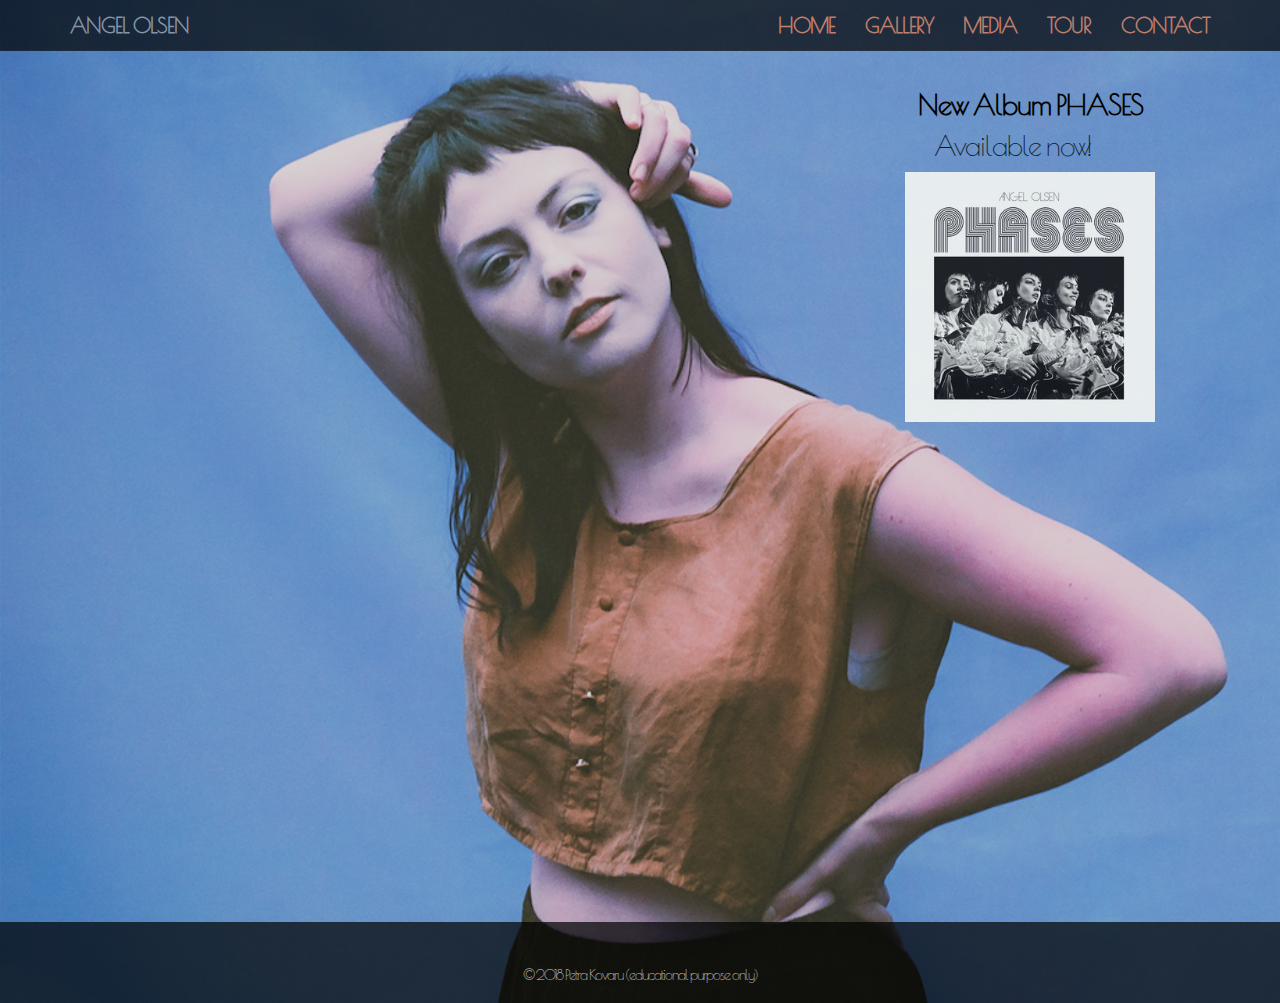
==== index.html @ e0452590 "initial commit" ====
<!DOCTYPE html>
<html lang="en">

<head>
  <meta charset="UTF-8">
  <meta name="viewport" content="width=device-width, initial-scale=1.0">
  <meta http-equiv="X-UA-Compatible" content="ie=edge">
  <link rel="stylesheet" href="https://maxcdn.bootstrapcdn.com/bootstrap/3.3.7/css/bootstrap.min.css" integrity="sha384-BVYiiSIFeK1dGmJRAkycuHAHRg32OmUcww7on3RYdg4Va+PmSTsz/K68vbdEjh4u"
    crossorigin="anonymous">
  <link rel="stylesheet" href="https://use.fontawesome.com/releases/v5.5.0/css/all.css" integrity="sha384-B4dIYHKNBt8Bc12p+WXckhzcICo0wtJAoU8YZTY5qE0Id1GSseTk6S+L3BlXeVIU"
    crossorigin="anonymous">
 <link href="https://fonts.googleapis.com/css?family=Niramit|Poiret+One" rel="stylesheet">

  


  <!-- my CSS file -->
  <link rel="stylesheet" type="text/css" href="style.css">
  <title>// ANGEL OLSEN //</title>

</head>

<body id="index-front">

                <!-- nav bar -->
  <nav class="navbar navbar-inverse navbar-fixed-top">
    <div class="container">
      <div class="navbar-header">
        <button type="button" class="navbar-toggle collapsed" data-toggle="collapse" data-target="#navbar"
          aria-expanded="false" aria-controls="navbar">
          <span class="sr-only">Toggle navigation</span>
          <span class="icon-bar"></span>
          <span class="icon-bar"></span>
          <span class="icon-bar"></span>
        </button>
        <a class="navbar-brand" href="index.html">Angel Olsen</a>
      </div>
      <div id="navbar" class="collapse navbar-collapse">
        <ul class="nav navbar-nav navbar-right">
          <li><a href="index.html">Home</a></li>
          <li><a href="gallery.html">Gallery</a></li>
          <li><a href="media.html">Media</a></li>
          <li><a href="tour.html">Tour</a></li>
          <li><a href="contact.html">Contact</a></li>
        </ul>
      </div>
    </div>
  </nav> 
                <!-- end of nav bar -->

                <!-- main content -->
<div class="container front-content">
    <div class="row">
            <div class="col-md-4"></div>
            <div class="col-md-4"></div>
            <div class="col-md-4" id="image-container">
                    <h3 class="front-header">New Album PHASES</h3>
                    <h4 class="front-header2">Available now!
      
                      <a href="https://itunes.apple.com/ie/album/phases/id1282115291?app=music&ign-mpt=uo%3D4" target="_blank"><i class="fab fa-apple"></i></a>
                      <a href="https://play.google.com/store/music/album/Angel_Olsen_Phases?id=B7bnao6idhjmjiwxn3pi2sre3dm&hl=en" target="_blank"><i class="fab fa-google-play"></i></a>
                      <a href="https://open.spotify.com/album/6PbSc4h6AzFR6cQKZvtrGn" target="_blank"><i class="fab fa-spotify"></i></a>
                    </h4>

                    <a href="https://angelolsen.lnk.to/phases" target="_blank"><img width="250px" height ="250px"src="images/album.jpg" alt="album"></a>
                    
                    
                    
            </div>
    </div>
</div>





                <!-- footer -->
<footer class="footer">
  <div class="container text-center">
    <a href="https://www.facebook.com/angelolsenmusic/" target="_blank"><i class="fab fa-facebook-square"></i></a>
    <a href="https://www.instagram.com/angelolsenmusic/?hl=en" target="_blank"><i class="fab fa-instagram"></i></a>
    <a href="https://twitter.com/angelolsen?lang=en" target="_blank"><i class="fab fa-twitter"></i></a>
    <a href="https://www.youtube.com/channel/UC9p8x80IJBj251fDyGENdgA" target="_blank"><i class="fab fa-youtube"></i></a>
    <a href="https://open.spotify.com/artist/6mKqFxGMS5TGDZI3XkT5Rt" target="_blank"><i class="fab fa-spotify"></i></a>
    <p class="copyright text-center">&copy; 2018 Petra Kovaru (educational purpose only)
    </p>
  </div>
</footer>
              <!-- footer end -->

  <script type="text/javascript" src="https://code.jquery.com/jquery-2.1.4.js"></script>
  <script type="text/javascript" src="https://maxcdn.bootstrapcdn.com/bootstrap/3.3.5/js/bootstrap.min.js"></script>
---- style.css ----
* {
    margin: 0;
    padding: 0;
    font-family: 'Poiret One', cursive;
    letter-spacing: -1px;

}

                /* main CSS - background, navbar, footer*/

#index-front {
    background: url("images/another.jpeg");
    background-size: cover;
    background-position: justify;
    padding-top: 70px;
}

            
/* navbar */
 .navbar-brand, .navbar-inverse a{
                color: #e7dfdd;
                font-weight: 600;
                text-transform: uppercase;
                font-size: 1.5em;
                
                
                
                
               
  }
.navbar-inverse .navbar-nav>li>a {
                color: rgb(228, 120, 69);
                font-size: 1.5em;
                font-weight: 600;
                
                
              }            
.navbar-inverse {
    background: black;
    opacity: 0.7;

}

/* nav transition */

.navbar-inverse .navbar-brand, .navbar-inverse a{
    transition: all .4s ease-in;
    -webkit-transition: all .4s ease-in;
    -moz-transition: all .4s ease-in;
    -o-transition: all .4s ease-in;

} 

.navbar-inverse .navbar-nav>li>a {
   transition: all .4s ease-in;
   -webkit-transition: all .4s ease-in;
   -moz-transition: all .4s ease-in;
   -o-transition: all .4s ease-in;
   
}

/* end of navbar */

/* footer */

.footer {
    background: black;
    opacity: 0.7;
    padding: 8px;
  }

.fab {
    padding: 6px;
    

}
.footer a {
    color: #e7dfdd;
    font-size: 25px;

    transition: all .4s ease;
    -webkit-transition: all .4s ease;
   -moz-transition: all .4s ease;
   -o-transition: all .4s ease;
    
  } 

.footer a:hover {
    color: rgb(228, 120, 69);
}

p {
    color: white;
}

/* footer end */

            /* front page */

.front-content {
    padding-bottom: 500px;
    
    

}
.front-header {
    color: black;
    font-weight: 600;
    font-size: 2em;
  
    

}
.front-header2 {
    color: rgb(10, 28, 44);
    font-weight: 500;
    font-size: 2em;
    
}
.front-header2 a {
    color: rgb(13, 42, 68);
    font-size: 26px;
    padding: 0px;
}

#image-container {
    align-content: center;
    text-align: center;
    
}
img {
    opacity: 0.9;
}
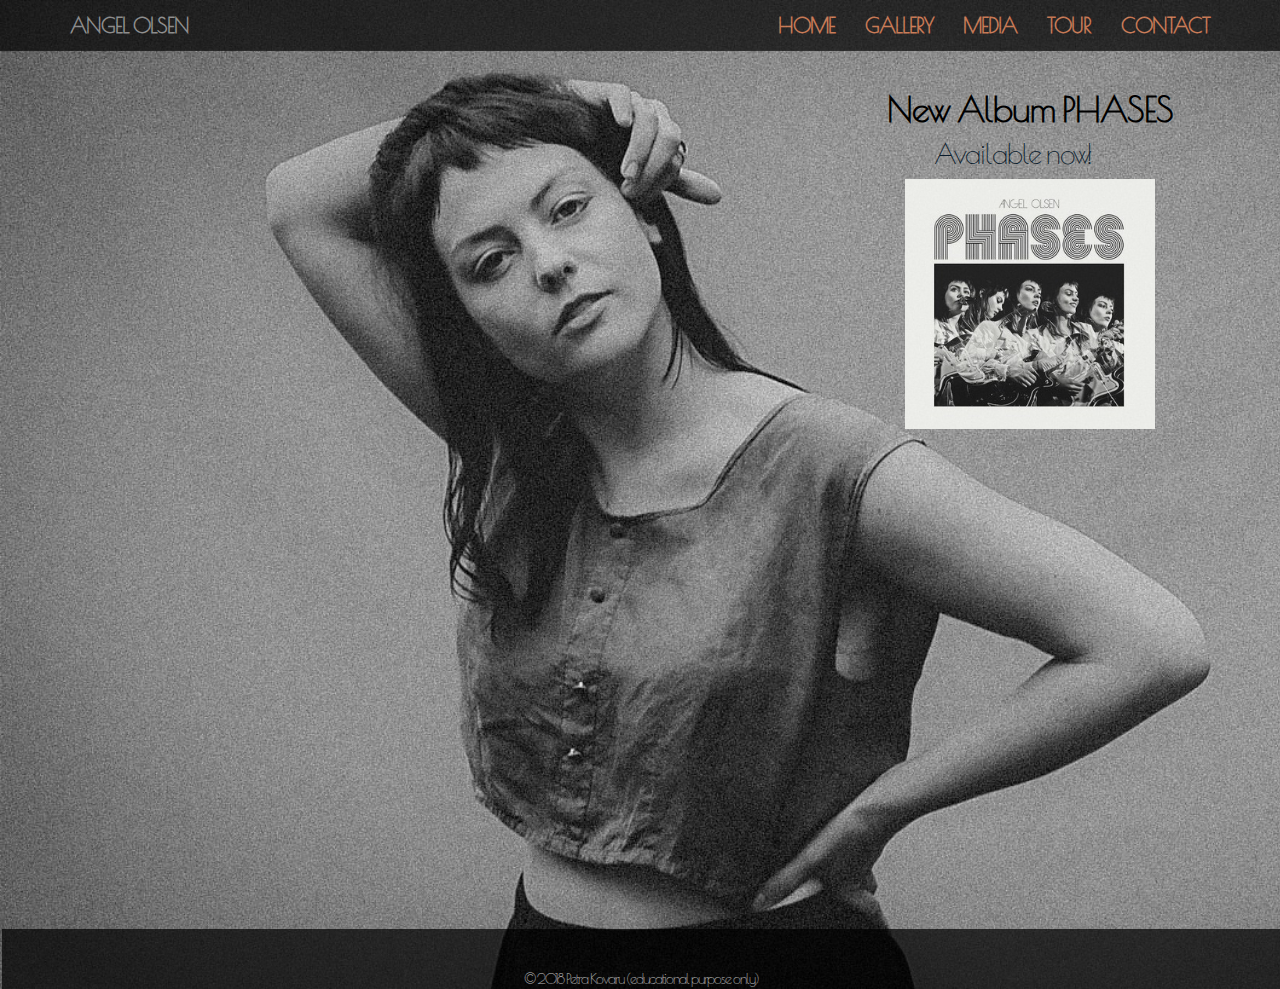
==== commit 0296d275: "added gallery and transitions" ====
--- a/index.html
+++ b/index.html
@@ -18,9 +18,11 @@
   <link rel="stylesheet" type="text/css" href="style.css">
   <title>// ANGEL OLSEN //</title>
 
+  
+
 </head>
 
-<body id="index-front">
+<body class="index-front" id="index-front">
 
                 <!-- nav bar -->
   <nav class="navbar navbar-inverse navbar-fixed-top">
@@ -73,7 +75,6 @@
 
 
 
-
                 <!-- footer -->
 <footer class="footer">
   <div class="container text-center">
@@ -82,11 +83,14 @@
     <a href="https://twitter.com/angelolsen?lang=en" target="_blank"><i class="fab fa-twitter"></i></a>
     <a href="https://www.youtube.com/channel/UC9p8x80IJBj251fDyGENdgA" target="_blank"><i class="fab fa-youtube"></i></a>
     <a href="https://open.spotify.com/artist/6mKqFxGMS5TGDZI3XkT5Rt" target="_blank"><i class="fab fa-spotify"></i></a>
-    <p class="copyright text-center">&copy; 2018 Petra Kovaru (educational purpose only)
-    </p>
-  </div>
+  
+  <p class="copyright">&copy; 2018 Petra Kovaru (educational purpose only)
+  </p>
+
+</div>
 </footer>
               <!-- footer end -->
-
+</body>
+</html>
   <script type="text/javascript" src="https://code.jquery.com/jquery-2.1.4.js"></script>
   <script type="text/javascript" src="https://maxcdn.bootstrapcdn.com/bootstrap/3.3.5/js/bootstrap.min.js"></script>--- a/style.css
+++ b/style.css
@@ -10,12 +10,47 @@
 
                 /* main CSS - background, navbar, footer*/
 
+
 #index-front {
     background: url("images/another.jpeg");
     background-size: cover;
     background-position: justify;
     padding-top: 70px;
-}
+    
+    
+}
+
+/* transition of front bg picture on hover */
+
+#index-front:hover {
+    background: url("images/bwanother.jpg");
+    background-size: cover;
+    background-position: justify;
+    padding-top: 70px;
+
+    transition-delay: 2s;
+    transition-duration: 5s;
+    transition-timing-function: cubic-bezier(0.075, 0.82, 0.165, 1);
+    -moz-transition-delay: 2s;
+    -moz-transition-duration: 5s;
+    -moz-transition-timing-function: cubic-bezier(0.075, 0.82, 0.165, 1);
+    -o-transition-delay: 2s;
+    -o-transition-duration: 5s;
+    -o-transition-timing-function: cubic-bezier(0.075, 0.82, 0.165, 1);
+    
+    
+}
+
+/* end of transition */
+
+#gallery-front {
+    background: url("images/desktopg.jpeg");
+    background-size: cover;
+    background-position: justify;
+    padding-top: 70px;
+    
+}
+
 
             
 /* navbar */
@@ -43,6 +78,18 @@
 
 }
 
+/* headers */
+
+h2 {
+    font-size: 35px;
+    text-align: center;
+    font-family: 'Poiret One', cursive;
+    font-weight: 600;
+    text-transform: uppercase;
+    
+
+}
+
 /* nav transition */
 
 .navbar-inverse .navbar-brand, .navbar-inverse a{
@@ -68,7 +115,8 @@
 .footer {
     background: black;
     opacity: 0.7;
-    padding: 8px;
+    margin-left: 2px;
+    
   }
 
 .fab {
@@ -78,7 +126,9 @@
 }
 .footer a {
     color: #e7dfdd;
-    font-size: 25px;
+    font-size: 28px;
+    padding: 3px;
+    text-align: center;
 
     transition: all .4s ease;
     -webkit-transition: all .4s ease;
@@ -91,9 +141,13 @@
     color: rgb(228, 120, 69);
 }
 
-p {
+.copyright {
     color: white;
-}
+    margin: 0px;
+   
+    
+}
+
 
 /* footer end */
 
@@ -107,20 +161,43 @@
 }
 .front-header {
     color: black;
-    font-weight: 600;
-    font-size: 2em;
+    font-weight: 800;
+    font-size: 2.5em;
   
-    
+
+    /* front-header2 animation */
 
 }
 .front-header2 {
     color: rgb(10, 28, 44);
     font-weight: 500;
     font-size: 2em;
-    
-}
+
+    animation-name: RightToLeft;
+    animation-duration: 2s;
+    animation-delay: 1s;
+    
+    
+}
+
+@keyframes RightToLeft {
+0% { 
+    opacity: 0;
+    transform: translateX(-30px);
+
+}
+
+100% {
+    opacity: 1;
+    transform: translateX(0);
+}
+
+}
+
+ /* end of front-header2 animation */
+
 .front-header2 a {
-    color: rgb(13, 42, 68);
+    color:rgb(10, 28, 44);
     font-size: 26px;
     padding: 0px;
 }
@@ -134,5 +211,35 @@
     opacity: 0.9;
 }
 
-
-
+img:hover {
+    
+}
+
+
+
+            /* media */
+
+ @media only screen and (max-width: 600px) { 
+
+    #index-front {
+            background-image: url("images/anothermobile.jpg");
+            background-position: center;
+             background-size: cover;
+                    
+                }
+            
+    .front-content {
+            padding-top: 500px;
+            padding-bottom: 0px;
+                    
+                    
+                }
+     #image-container {
+        background:  #f2f3f5;
+        padding: 5px;
+                }
+    img {
+         border: 1px solid black;
+                }
+            
+            }           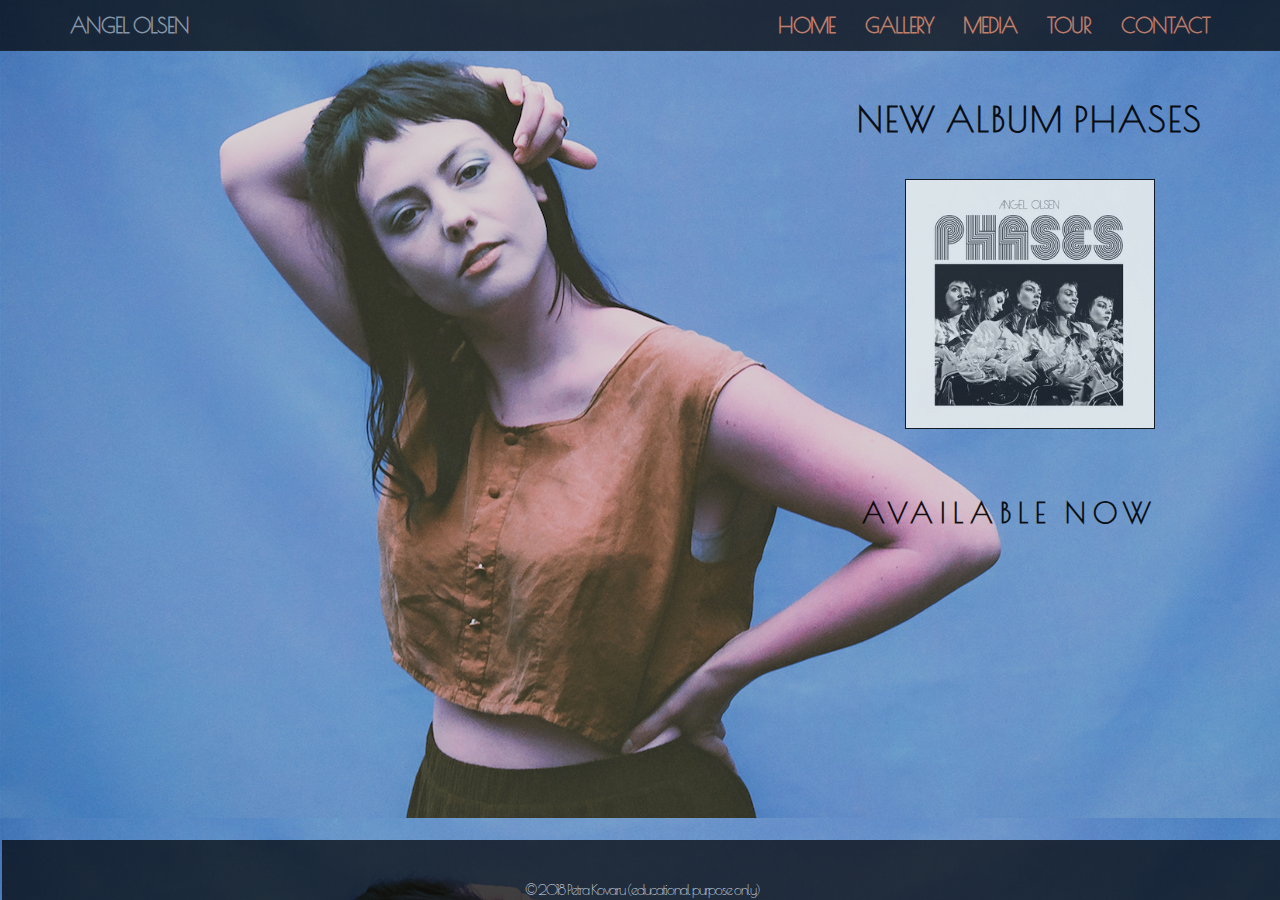
==== commit c9a8a0e6: "bg body fix" ====
--- a/index.html
+++ b/index.html
@@ -54,26 +54,29 @@
 <div class="container front-content">
     <div class="row">
             <div class="col-md-4"></div>
-            <div class="col-md-4"></div>
+            <div class="col-md-4">
+            
+            </div>
             <div class="col-md-4" id="image-container">
-                    <h3 class="front-header">New Album PHASES</h3>
-                    <h4 class="front-header2">Available now!
-      
-                      <a href="https://itunes.apple.com/ie/album/phases/id1282115291?app=music&ign-mpt=uo%3D4" target="_blank"><i class="fab fa-apple"></i></a>
-                      <a href="https://play.google.com/store/music/album/Angel_Olsen_Phases?id=B7bnao6idhjmjiwxn3pi2sre3dm&hl=en" target="_blank"><i class="fab fa-google-play"></i></a>
-                      <a href="https://open.spotify.com/album/6PbSc4h6AzFR6cQKZvtrGn" target="_blank"><i class="fab fa-spotify"></i></a>
-                    </h4>
+                <h3 class="front-header">New Album PHASES</h3>
+                
+                <a href="https://angelolsen.lnk.to/phases" target="_blank"><img width="250px" height ="250px"src="images/album.jpg" alt="album"></a>
 
-                    <a href="https://angelolsen.lnk.to/phases" target="_blank"><img width="250px" height ="250px"src="images/album.jpg" alt="album"></a>
-                    
-                    
+                      
+                <h4 class="front-header2">Available now 
+                <a href="https://itunes.apple.com/ie/album/phases/id1282115291?app=music&ign-mpt=uo%3D4" target="_blank"><i class="fab fa-apple"></i></a>
+                <a href="https://play.google.com/store/music/album/Angel_Olsen_Phases?id=B7bnao6idhjmjiwxn3pi2sre3dm&hl=en" target="_blank"><i class="fab fa-google-play"></i></a>
+                <a href="https://open.spotify.com/album/6PbSc4h6AzFR6cQKZvtrGn" target="_blank"><i class="fab fa-spotify"></i></a>
+                </h4>              
                     
             </div>
     </div>
 </div>
 
 
+<section id="front-section">
 
+</section>
 
                 <!-- footer -->
 <footer class="footer">
@@ -93,4 +96,4 @@
 </body>
 </html>
   <script type="text/javascript" src="https://code.jquery.com/jquery-2.1.4.js"></script>
-  <script type="text/javascript" src="https://maxcdn.bootstrapcdn.com/bootstrap/3.3.5/js/bootstrap.min.js"></script>+  <script type="text/javascript" src="https://maxcdn.bootstrapcdn.com/bootstrap/3.3.5/js/bootstrap.min.js"></script>
--- a/style.css
+++ b/style.css
@@ -13,40 +13,28 @@
 
 #index-front {
     background: url("images/another.jpeg");
-    background-size: cover;
-    background-position: justify;
+    background-size: inherit;
+    background-position: 20px 40px 20px 20px;
+    
     padding-top: 70px;
     
     
-}
-
-/* transition of front bg picture on hover */
-
-#index-front:hover {
-    background: url("images/bwanother.jpg");
-    background-size: cover;
-    background-position: justify;
-    padding-top: 70px;
-
-    transition-delay: 2s;
-    transition-duration: 5s;
-    transition-timing-function: cubic-bezier(0.075, 0.82, 0.165, 1);
-    -moz-transition-delay: 2s;
-    -moz-transition-duration: 5s;
-    -moz-transition-timing-function: cubic-bezier(0.075, 0.82, 0.165, 1);
-    -o-transition-delay: 2s;
-    -o-transition-duration: 5s;
-    -o-transition-timing-function: cubic-bezier(0.075, 0.82, 0.165, 1);
-    
-    
-}
+    width: 100%;
+    height: 100%;
+   
+
+    
+    
+    
+}
+
 
 /* end of transition */
 
 #gallery-front {
     background: url("images/desktopg.jpeg");
     background-size: cover;
-    background-position: justify;
+    background-position: top;
     padding-top: 70px;
     
 }
@@ -116,11 +104,16 @@
     background: black;
     opacity: 0.7;
     margin-left: 2px;
+    position: fixed;
+    bottom: 0;
+    width: 100%;
+
     
   }
 
 .fab {
     padding: 6px;
+    
     
 
 }
@@ -151,27 +144,67 @@
 
 /* footer end */
 
-            /* front page */
+
+
+
+
+
+
+                     /* front page */
 
 .front-content {
-    padding-bottom: 500px;
-    
-    
-
+   
+    
+    
+    
+
+}
+
+.headers {
 }
 .front-header {
     color: black;
-    font-weight: 800;
+    font-weight: 600;
     font-size: 2.5em;
-  
+    text-align: center;
+    padding-top: 10px;
+    letter-spacing: 2px;
+    text-transform: uppercase;
+
+    animation-name: LeftToRight;
+    animation-duration: 2s;
+    animation-delay: 1s;
+
+    
+}
+/* front header animation */
+
+@keyframes LeftToRight{
+    0% {
+        opacity:0;
+        transform: translateX(30px);
+    }
+    100% {
+        opacity: 1;
+        transform: translateX(0);
+    }
+}
+
+
 
     /* front-header2 animation */
-
-}
 .front-header2 {
-    color: rgb(10, 28, 44);
-    font-weight: 500;
+    color: black;
+    font-weight: 600;
     font-size: 2em;
+    letter-spacing: 7px;
+    text-transform: uppercase;
+    text-align: center;
+    padding-top: 40px;
+    
+    
+    
+    
 
     animation-name: RightToLeft;
     animation-duration: 2s;
@@ -197,21 +230,36 @@
  /* end of front-header2 animation */
 
 .front-header2 a {
-    color:rgb(10, 28, 44);
+    color: black;
     font-size: 26px;
-    padding: 0px;
+    padding: 8px;
+    padding-top: 20px;
+    display: inline-table;
+    
 }
 
 #image-container {
     align-content: center;
     text-align: center;
     
+    
+    opacity: 0.9;
+    
+    padding-bottom: 30px;
+    
+    
 }
 img {
+    margin-top: 30px;
     opacity: 0.9;
-}
-
-img:hover {
+    transform: scale(1);
+    border: 1px solid black;
+    transition: transform 1s ease-in-out;
+    
+}
+
+img:hover { 
+    transform: scale(0.9);
     
 }
 
@@ -235,7 +283,7 @@
                     
                 }
      #image-container {
-        background:  #f2f3f5;
+        background: #F6F6FF;
         padding: 5px;
                 }
     img {
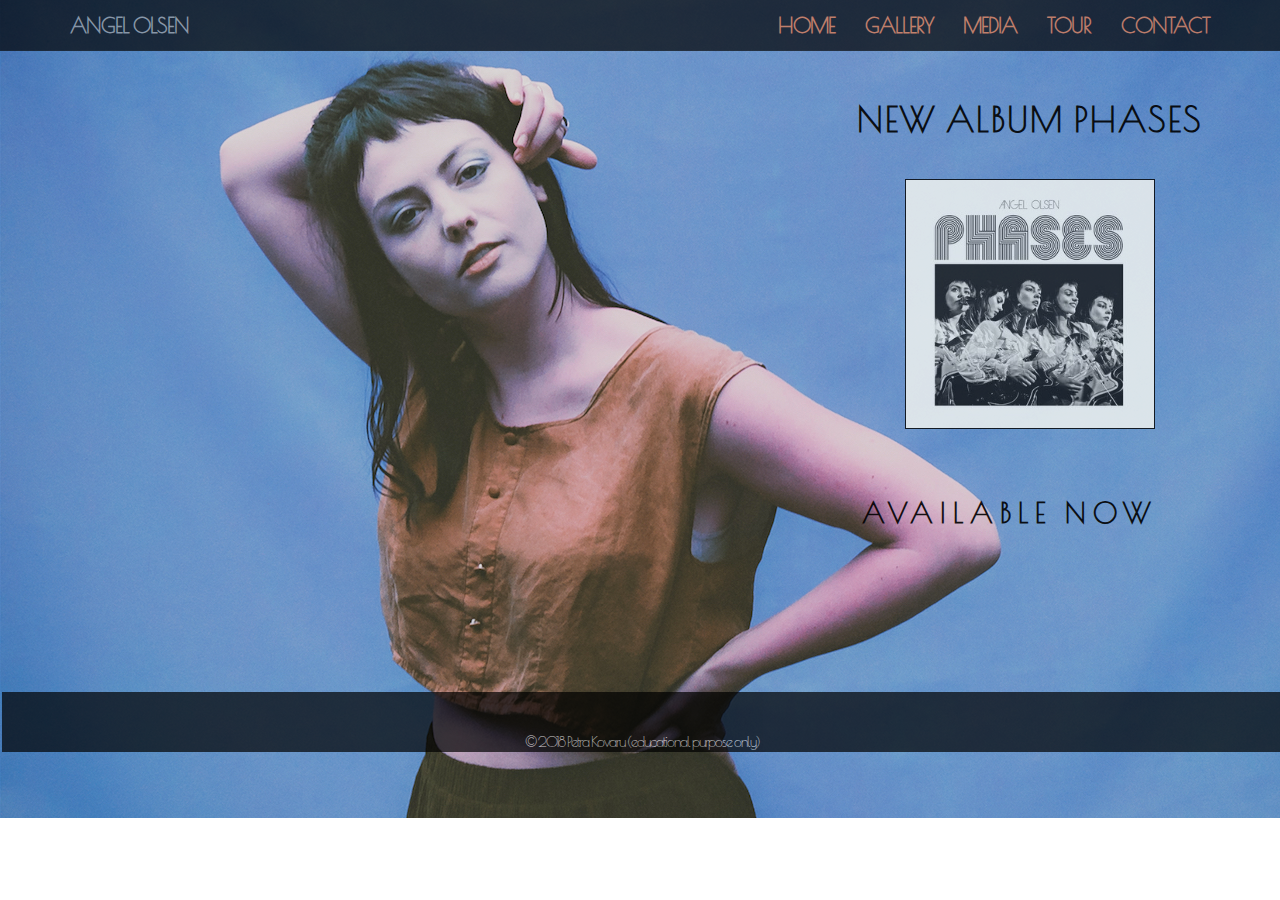
==== commit 403ad9da: "changed media and added jumbotron" ====
--- a/index.html
+++ b/index.html
@@ -50,7 +50,11 @@
   </nav> 
                 <!-- end of nav bar -->
 
-                <!-- main content -->
+<section>    
+  
+  
+  <!-- main content -->
+
 <div class="container front-content">
     <div class="row">
             <div class="col-md-4"></div>
@@ -60,7 +64,7 @@
             <div class="col-md-4" id="image-container">
                 <h3 class="front-header">New Album PHASES</h3>
                 
-                <a href="https://angelolsen.lnk.to/phases" target="_blank"><img width="250px" height ="250px"src="images/album.jpg" alt="album"></a>
+                <a href="https://angelolsen.lnk.to/phases" target="_blank"><img class="album-image" width="250px" height ="250px"src="images/album.jpg" alt="album"></a>
 
                       
                 <h4 class="front-header2">Available now 
@@ -73,8 +77,9 @@
     </div>
 </div>
 
+</section> 
 
-<section id="front-section">
+
 
 </section>
 
--- a/style.css
+++ b/style.css
@@ -12,7 +12,7 @@
 
 
 #index-front {
-    background: url("images/another.jpeg");
+    background: url("images/another.jpeg") no-repeat;
     background-size: inherit;
     background-position: 20px 40px 20px 20px;
     
@@ -21,23 +21,24 @@
     
     width: 100%;
     height: 100%;
-   
-
-    
-    
-    
-}
-
-
-/* end of transition */
-
-#gallery-front {
-    background: url("images/desktopg.jpeg");
+    
+}
+
+
+
+
+#gallery-front, #media-front {
+    background: #FFFAFA;
     background-size: cover;
     background-position: top;
     padding-top: 70px;
     
 }
+
+.carousel {
+    margin-bottom: 50px;
+    margin-top: 0px;
+} 
 
 
             
@@ -69,12 +70,7 @@
 /* headers */
 
 h2 {
-    font-size: 35px;
-    text-align: center;
-    font-family: 'Poiret One', cursive;
-    font-weight: 600;
-    text-transform: uppercase;
-    
+   
 
 }
 
@@ -103,9 +99,9 @@
 .footer {
     background: black;
     opacity: 0.7;
+
     margin-left: 2px;
-    position: fixed;
-    bottom: 0;
+    margin-top: 60px;
     width: 100%;
 
     
@@ -249,7 +245,7 @@
     
     
 }
-img {
+.album-image {
     margin-top: 30px;
     opacity: 0.9;
     transform: scale(1);
@@ -258,14 +254,57 @@
     
 }
 
-img:hover { 
+.album-image:hover { 
     transform: scale(0.9);
     
 }
 
-
-
-            /* media */
+            /* gallery page */
+
+
+
+
+
+        /* media front page */
+
+ .jumbotron {
+     background-color: transparent;
+     opacity: 0.9;
+     margin-left: 10%;
+     margin-right: 10%;
+ }
+
+ .audio {
+    
+    padding-top: 60px;
+    padding-left: 60px;
+    padding-bottom: 40px;
+            
+            
+        }
+        
+    blockquote {
+            background-color:transparent;
+            color: black;
+            padding: 10px;
+            font-size: 25px;
+            letter-spacing: 4px;
+        }
+        
+     .embed-responsive-item {
+            padding-bottom: 20px;
+        }
+
+
+
+
+
+
+
+
+
+
+            /* mobile version */
 
  @media only screen and (max-width: 600px) { 
 
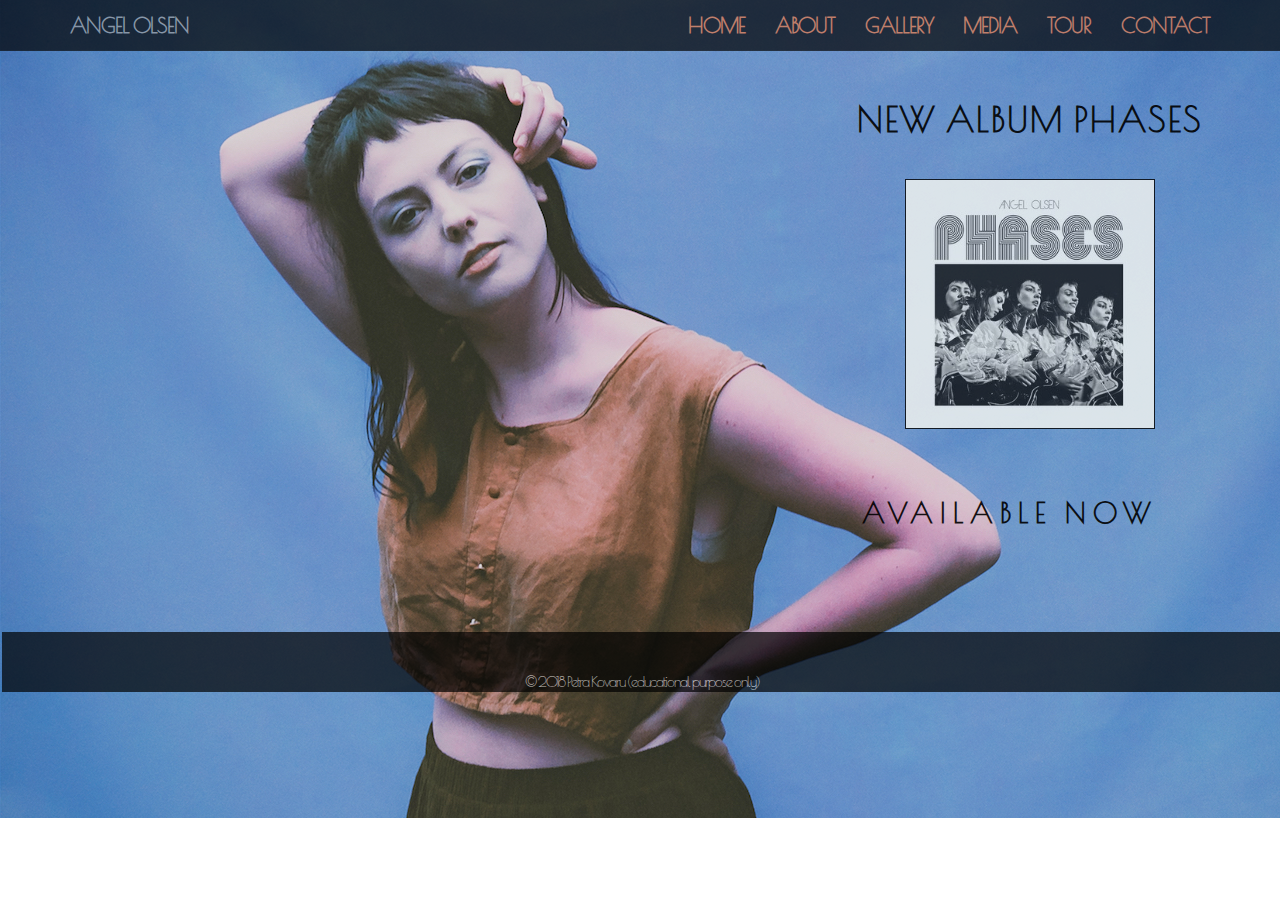
==== commit 342c593e: "added about.html and changed background" ====
--- a/index.html
+++ b/index.html
@@ -40,6 +40,7 @@
       <div id="navbar" class="collapse navbar-collapse">
         <ul class="nav navbar-nav navbar-right">
           <li><a href="index.html">Home</a></li>
+          <li><a href="about.html">About</a></li>
           <li><a href="gallery.html">Gallery</a></li>
           <li><a href="media.html">Media</a></li>
           <li><a href="tour.html">Tour</a></li>
--- a/style.css
+++ b/style.css
@@ -1,3 +1,4 @@
+@import url('https://fonts.googleapis.com/css?family=Niramit|Poiret+One');
 
 
 * {
@@ -25,33 +26,39 @@
 }
 
 
-
-
 #gallery-front, #media-front {
-    background: #FFFAFA;
+    background: #e1d8e7;
+    background: linear-gradient(to bottom, #c9d4ec 0, #e9d1c9 100%);
     background-size: cover;
     background-position: top;
     padding-top: 70px;
     
 }
 
-.carousel {
-    margin-bottom: 50px;
-    margin-top: 0px;
-} 
-
-
-            
-/* navbar */
+.jumbotron {
+    background-color: transparent;
+    opacity: 0.9;
+    font-weight: 3em;
+    margin-left: 10%;
+    margin-right: 10%;
+
+}
+
+h1 {
+    padding-bottom: 10px;
+    animation-name: RightToLeft;
+    animation-duration: 2s;
+    animation-delay: 0.5s;
+
+}
+                    /* NAVBAR      */
+
  .navbar-brand, .navbar-inverse a{
                 color: #e7dfdd;
                 font-weight: 600;
                 text-transform: uppercase;
                 font-size: 1.5em;
-                
-                
-                
-                
+                             
                
   }
 .navbar-inverse .navbar-nav>li>a {
@@ -67,12 +74,6 @@
 
 }
 
-/* headers */
-
-h2 {
-   
-
-}
 
 /* nav transition */
 
@@ -92,9 +93,10 @@
    
 }
 
-/* end of navbar */
-
-/* footer */
+            /* END OF NAVBAR */
+
+
+                /* FOOTER     */
 
 .footer {
     background: black;
@@ -136,28 +138,13 @@
    
     
 }
-
-
-/* footer end */
-
-
-
-
-
-
-
-                     /* front page */
-
-.front-content {
-   
-    
-    
-    
-
-}
-
-.headers {
-}
+        /* END OF FOOTER */
+
+
+                     /*   FRONT PAGE            */
+
+
+                    /* HEADERS */
 .front-header {
     color: black;
     font-weight: 600;
@@ -172,7 +159,10 @@
     animation-delay: 1s;
 
     
-}
+} 
+
+                  /* ANIMATIONS */
+
 /* front header animation */
 
 @keyframes LeftToRight{
@@ -198,11 +188,7 @@
     text-align: center;
     padding-top: 40px;
     
-    
-    
-    
-
-    animation-name: RightToLeft;
+     animation-name: RightToLeft;
     animation-duration: 2s;
     animation-delay: 1s;
     
@@ -259,20 +245,15 @@
     
 }
 
-            /* gallery page */
-
-
-
-
-
-        /* media front page */
-
- .jumbotron {
-     background-color: transparent;
-     opacity: 0.9;
-     margin-left: 10%;
-     margin-right: 10%;
- }
+                    /* GALLERY PAGE */
+
+.carousel {
+    margin-bottom: 50px;
+    margin-top: 0px;
+} 
+
+                    /* MEDIA PAGE */
+
 
  .audio {
     
@@ -299,6 +280,29 @@
 
 
 
+                        /* ABOUT ME PAGE */
+
+
+.first {
+    background-color: #FAFAFA;
+    color: black;
+    text-align: center;
+    font-family: 'Niramit', cursive !important;
+    padding: 60px;
+    font-size: 23px;
+    
+}
+
+
+
+hr {
+    margin-left: 25%;
+    margin-right: 25%;
+    
+    
+    
+}
+
 
 
 
@@ -307,6 +311,17 @@
             /* mobile version */
 
  @media only screen and (max-width: 600px) { 
+
+
+    .first {
+        font-size: 20px;
+    }
+
+    .blockquote {
+        font-size: 22px;
+    }
+
+    
 
     #index-front {
             background-image: url("images/anothermobile.jpg");
@@ -329,4 +344,8 @@
          border: 1px solid black;
                 }
             
-            }           +            }  
+            
+    .footer { margin-top: 0px;
+
+    }